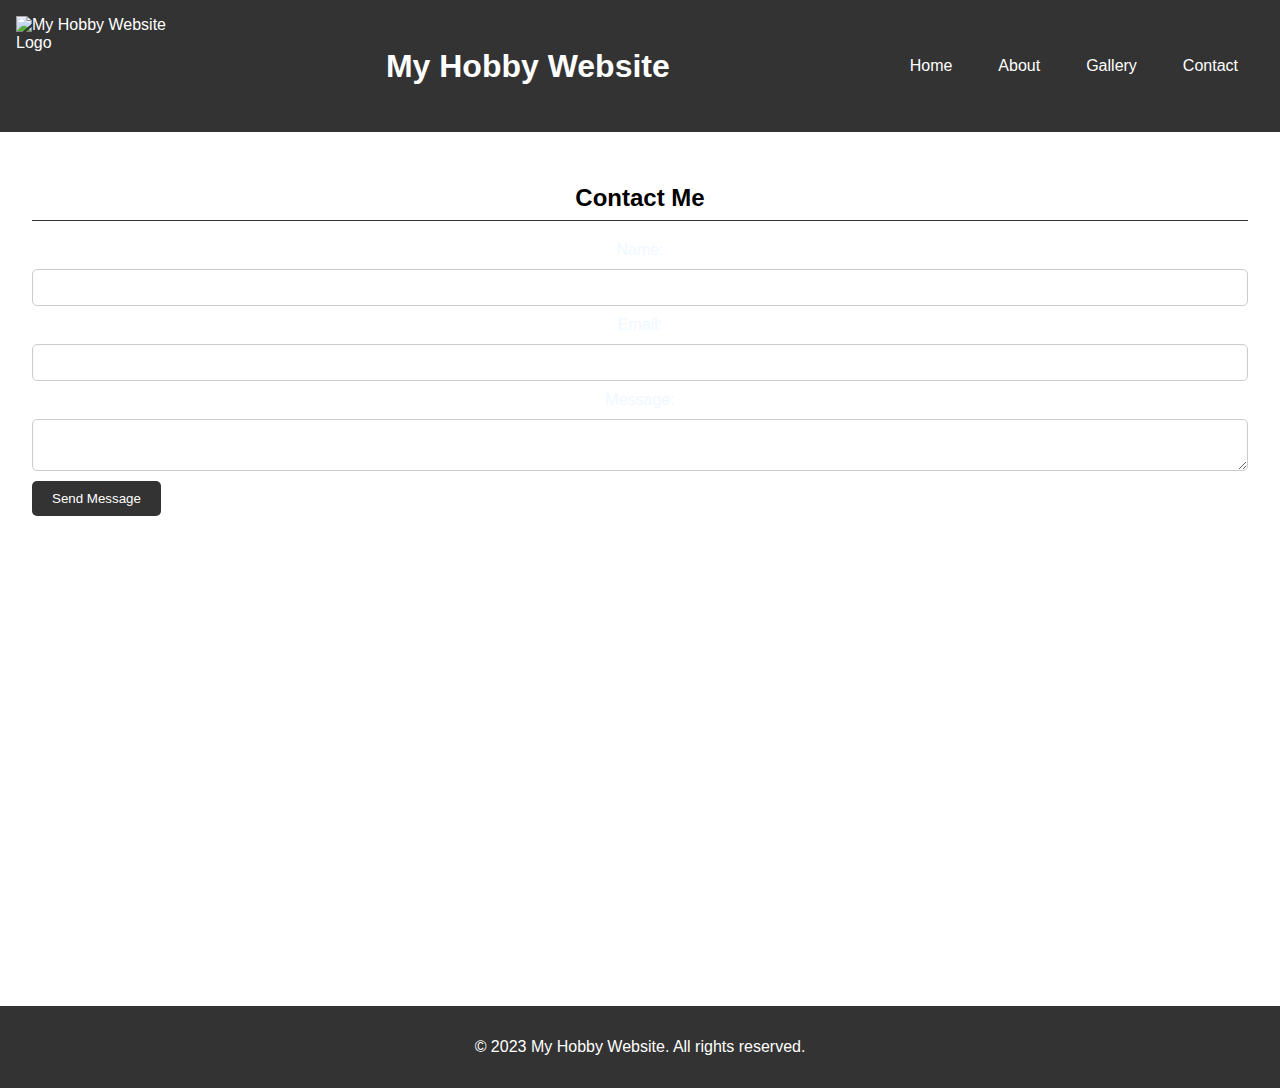
==== Contact.html @ de7e5ce7 "Add files via upload" ====
<!DOCTYPE html>
<html lang="en">
<head>
  <meta charset="UTF-8">
  <meta name="viewport" content="width=device-width, initial-scale=1.0">
  <title>My Hobby Website - Contact</title>
  <link rel="stylesheet" href="style.css">
</head>
<body>
  <header>
    <img class="logo" src="LeagueLogo.jpg" width="150" height="100" alt="My Hobby Website Logo">
    <h1>My Hobby Website</h1>
    <nav>
      <ul>
        <li><a href="Hobby.html">Home</a></li>
        <li><a href="About.html">About</a></li>
        <li><a href="Gallery.html">Gallery</a></li>
        <li><a href="Contact.html">Contact</a></li>
      </ul>
    </nav>
  </header>

  <main>
    <section>
      <h2>Contact Me</h2>
      <form id="contact-form" onsubmit="submitForm(event)"> <!-- Add the onsubmit attribute here -->
        <label for="name" style="color: aliceblue;">Name:</label>
        <input type="text" id="name">

        <label for="email" style="color: aliceblue;">Email:</label>
        <input type="email" id="email">

        <label for="message" style="color: aliceblue;">Message:</label>
        <textarea id="message"></textarea>

        <button type="submit">Send Message</button>
      </form>
      <div id="success-message" style="display: none;">
        Thank you for your message! We'll get back to you soon.
      </div>
    </section>
  </main>

  <footer class="footer2">
    <p>&copy; 2023 My Hobby Website. All rights reserved.</p>
  </footer>

  <script src="scripts.js"></script>
</body>
</html>
---- style.css ----
body {
  font-family: Arial, sans-serif;
  margin: 0;
  padding: 0;

}

header {
  background-color: #333;
  color: #fff;
  padding: 1rem;
}

header h1 {
  margin: 0;
}

.jpg-header-logo {
  max-height: 2cm;
  position: left;
}

.image-container-outer{
  display: flex;
  flex-direction: row;
  justify-content: space-between;
}

.image-container img {
  display: block;
  margin: 20px;
}

nav ul {
  list-style: none;
  padding: 0;
}

nav li {
  display: inline-block;
  margin-right: 1rem;
}

nav a {
  color: #fff;
  text-decoration: none;
}

main {
  padding: 2rem;
}

main h2 {
  border-bottom: 1px solid #333;
  padding-bottom: 0.5rem;
}

footer {
  background-color: #333;
  color: #fff;
  text-align: center;
  padding: 1rem;
}

form label,
form input,
form textarea,
form button {
  display: block;
  margin-bottom: 10px;
}

form input,
form textarea {
  width: 100%;
  padding: 10px;
  border: 1px solid #ccc;
  border-radius: 5px;
}

form button {
  background-color: #333;
  color: #fff;
  border: none;
  padding: 10px 20px;
  border-radius: 5px;
  cursor: pointer;
}

header {
  display: flex;
  align-items: center;
  justify-content: space-between;
  background-color: #333;
  color: #fff;
  padding: 1rem;
}

.logo img {
  max-height: 50px;
}


nav ul {
  list-style: none;
  padding: 0;
  margin: 0;
}

nav li {
  display: inline-block;
  margin-left: 10px;
}

nav a {
  color: #fff;
  text-decoration: none;
  padding: 10px;
}

/* Align navigation items to the right */
nav {
  display: flex;
  align-items: center;
}

nav ul {
  margin-left: auto;
  display: flex;
  flex-direction: row;
  width: 100%;
}

section{
  width: 100%;
  text-align: center;
  align-items: center;
  justify-content: center ;
}
table {
  border-collapse: collapse;
  width: 100%;
}

th, td, tr {
  border: 1px solid white;
  padding: 8px;
  text-align: left;
}

tr, td {
  color: #fff;
}

body {
  background-image: url("./Images/LolBG2.webp");
  background-size: cover;
  background-repeat: no-repeat;
  background-position: center;
  
}

/* style.css */
main {
  display: flex; /* Use Flexbox to create a horizontal layout */
  flex-wrap: wrap; /* Allow content to wrap to a new line if needed */
}

.video-column {
  width: 50%; /* Each column will take 50% of the available width (half of the container) */
  box-sizing: border-box; /* Include padding and border in the width calculation */
  padding: 10px; /* Add some space between the columns */
}
.favourites{
  text-align: center;
  align-items: center;
  justify-content: center ; 
  width: 100%;
}
/* Image Carousel */
* {box-sizing:border-box}

/* Slideshow container */
.slideshow-container {
  max-width: 1000px;
  position: relative;
  margin: auto;
}

/* Hide the images by default */
.mySlides {
  display: none;
}

/* Next & previous buttons */
.prev, .next {
  cursor: pointer;
  position: relative;
  top: 50%;
  width: auto;
  margin-top: -22px;
  padding: 16px;
  color: white;
  font-weight: bold;
  font-size: 18px;
  transition: 0.6s ease;
  border-radius: 0 3px 3px 0;
  user-select: none;
}

/* Position the "next button" to the right */
.next {
  right: 0;
  border-radius: 3px 0 0 3px;
}

/* On hover, add a black background color with a little bit see-through */
.prev:hover, .next:hover {
  background-color: rgba(0,0,0,0.8);
}

/* Caption text */
.text {
  color: #f2f2f2;
  font-size: 15px;
  padding: 8px 12px;
  position: absolute;
  bottom: 8px;
  width: 100%;
  text-align: center;
}

/* Number text (1/3 etc) */
.numbertext {
  color: #f2f2f2;
  font-size: 12px;
  padding: 8px 12px;
  position: absolute;
  top: 0;
}

/* The dots/bullets/indicators */
.dot {
  cursor: pointer;
  height: 15px;
  width: 15px;
  margin: 0 2px;
  background-color: #bbb;
  border-radius: 50%;
  display: inline-block;
  transition: background-color 0.6s ease;
}

.active, .dot:hover {
  background-color: #717171;
}

/* Fading animation */
.fade {
  animation-name: fade;
  animation-duration: 1.5s;
}

@keyframes fade {
  from {opacity: .4}
  to {opacity: 1}
}

/*.image-grid p {
  font-size: 28px; 
} */

p, h1 {
  color: #fff;
}

.spacing {
  padding: 10px;
}

a {
  color: orange;
}

.new-outer-containerReal {
  display: flex;
  flex-direction: column;
  justify-content: space-between;
  font-size: xx-large;
}

#image-container-inner {
  display: flex;
}

.new-inner-container2 {
  display: flex;
  flex-direction: row-reverse;
}

.highlights {
  color: black;
  font-size: 50px;
}

/* Move footer down on contact page */
.footer2 {
  margin-top: 28rem;
}

.sizegallery {
  font: size 50x;;
}

.sizeabout, #sizeabout {
  font-size: 35px;
}

.sizeabout2 {
  color: #717171
}

.sizehobby {
  font-size: 35px;
  color: black;
}

.sizehobby2 {
  font-size: 35px;
}

.sizehobby3 {
  font-size: 35px;
}

.sizehobby4 {
  color: #717171;
}
.sizety {
  font-size: 40px;
}

.sizety2 {
  font-size: 35px;
}
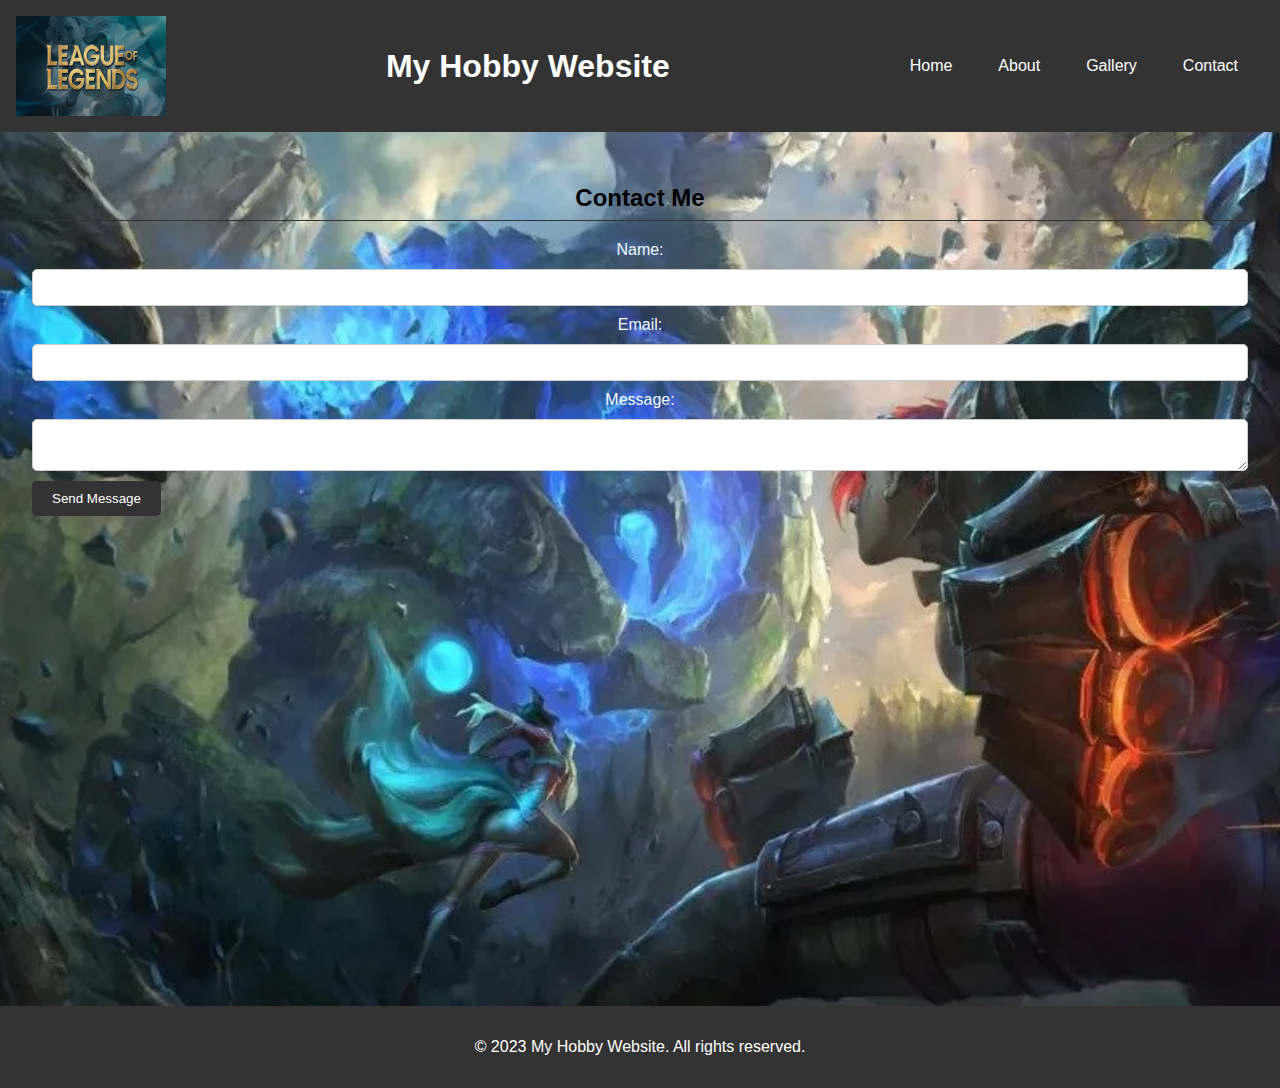
==== commit 3cc1d713: "PIC" ====
--- a/Contact.html
+++ b/Contact.html
@@ -8,11 +8,11 @@
 </head>
 <body>
   <header>
-    <img class="logo" src="LeagueLogo.jpg" width="150" height="100" alt="My Hobby Website Logo">
+    <img class="logo" src="./Images/LeagueLogo.jpg" width="150" height="100" alt="My Hobby Website Logo">
     <h1>My Hobby Website</h1>
     <nav>
       <ul>
-        <li><a href="Hobby.html">Home</a></li>
+        <li><a href="index.html">Home</a></li>
         <li><a href="About.html">About</a></li>
         <li><a href="Gallery.html">Gallery</a></li>
         <li><a href="Contact.html">Contact</a></li>
